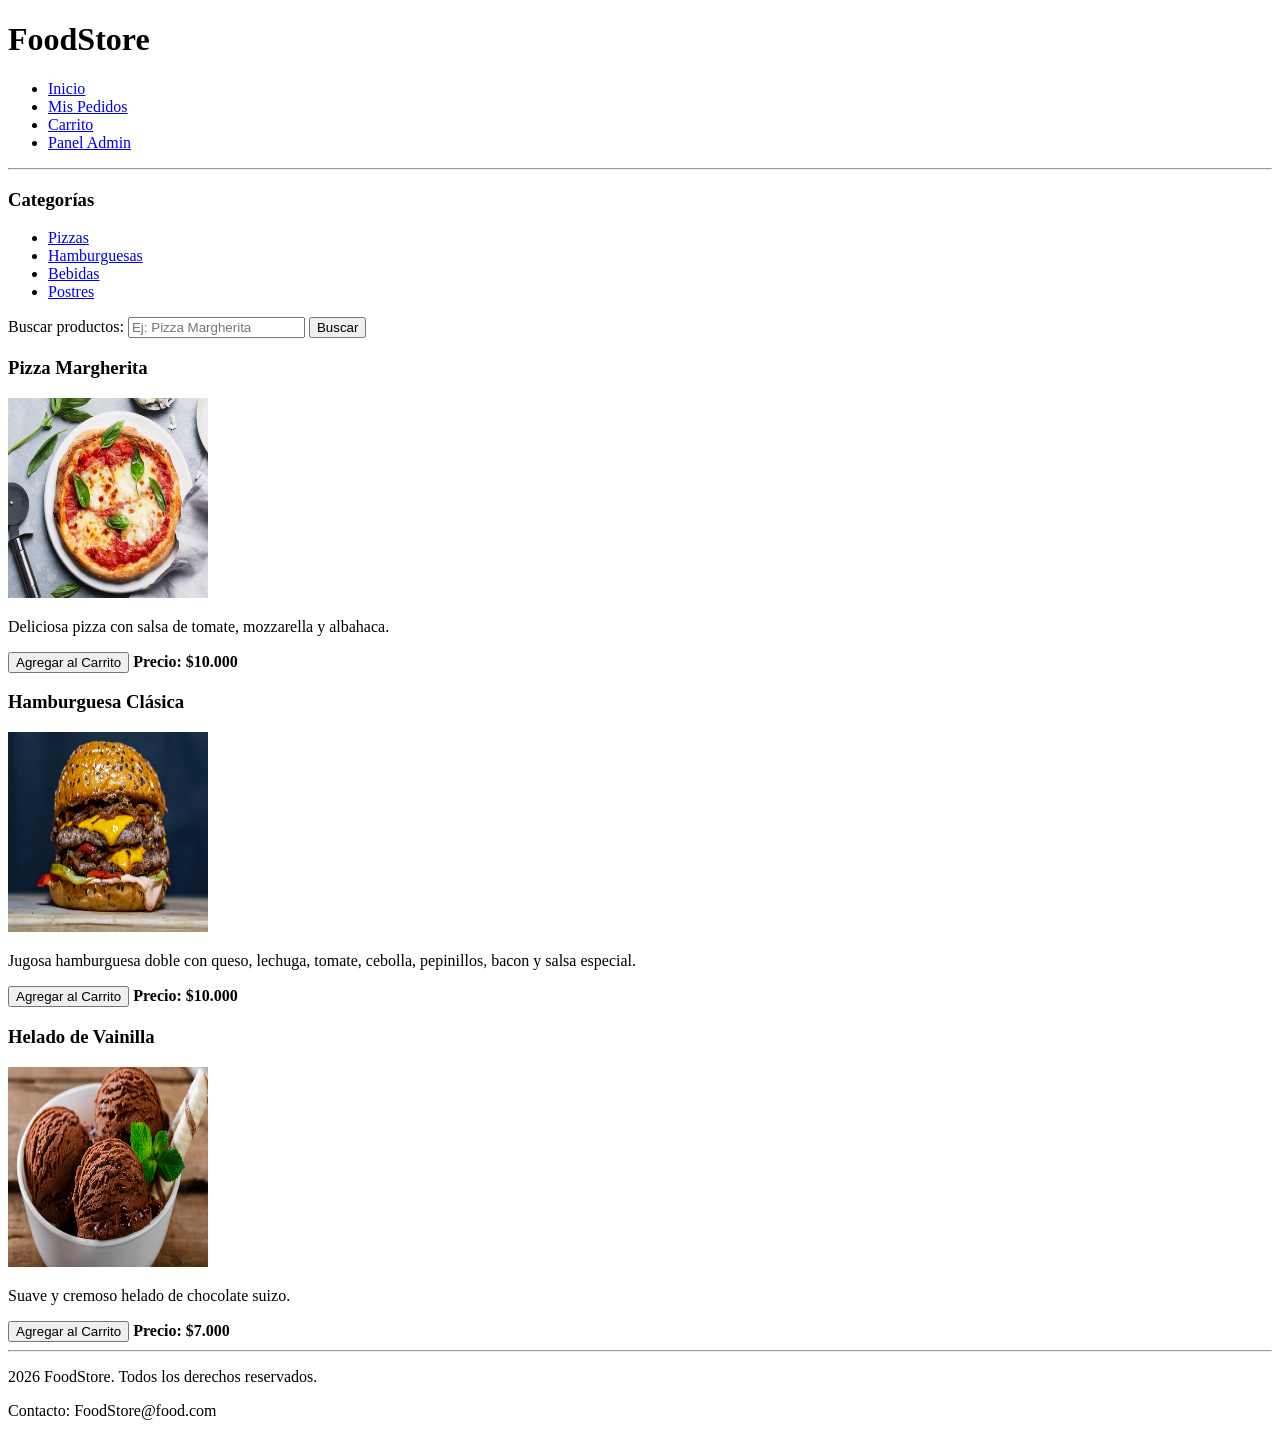
==== Html/index.html @ 49b873a1 "HTML Primera entrega" ====
<!DOCTYPE html>
<html lang="en">
<head>
    <meta charset="UTF-8">
    <meta name="viewport" content="width=device-width, initial-scale=1.0">
    <title>Document</title>
</head>
<body>
<header>
    <h1>FoodStore</h1>
    <nav>
    <ul>
        <li><a href="#">Inicio</a></li>
        <li><a href="#">Mis Pedidos</a></li>
        <li><a href="#">Carrito</a></li>
        <li><a href="admin.html" target="_blank">Panel Admin</a></li>
    </ul>
</nav>
</header>

<hr>

<aside>
    <h3>Categorías</h3>
    <ul>
        <li><a href="#Pizza">Pizzas</a></li>
        <li><a href="#Hamburguesa">Hamburguesas</a></li>
        <li><a href="#">Bebidas</a></li>
        <li><a href="#">Postres</a></li>
    </ul>
</aside>

<main>
    <form action="/search" method="POST">
        <label for="query">Buscar productos:</label>
        <input type="text" name="query" placeholder="Ej: Pizza Margherita">
        <button type="submit">Buscar</button>
    </form>

<section> 

    <article id="Pizza">
         <h3>Pizza Margherita</h3>
            <img src="img/pizza.avif" alt="Pizza Margherita" width="200px" height="200px">
            <p>Deliciosa pizza con salsa de tomate, mozzarella y albahaca.</p>
            <button>Agregar al Carrito</button>
            <strong>Precio: $10.000</strong>
    </article>

    <article id="Hamburguesa">
         <h3>Hamburguesa Clásica</h3>
            <img src="img/smash-burger-que-es.jpg" alt="Hamburguesa Completa" width="200px" height="200px">
            <p>Jugosa hamburguesa doble con queso, lechuga, tomate, cebolla, pepinillos, bacon y salsa especial.</p>
            <button>Agregar al Carrito</button>
            <strong>Precio: $10.000</strong>
    </article>    

    <article id="Postres">
         <h3>Helado de Vainilla</h3>
            <img src="img/helado_de_chocolate.jpg" alt="Helado de chocolate" width="200px" height="200px">
            <p>Suave y cremoso helado de chocolate suizo.</p>
            <button>Agregar al Carrito</button>
            <strong>Precio: $7.000</strong>
    </article>

</section>     

</main>
<hr>
<footer>    
    <p>2026 FoodStore. Todos los derechos reservados.</p>
    <p>Contacto: FoodStore@food.com </p>
</footer>  
</body>      
</html>
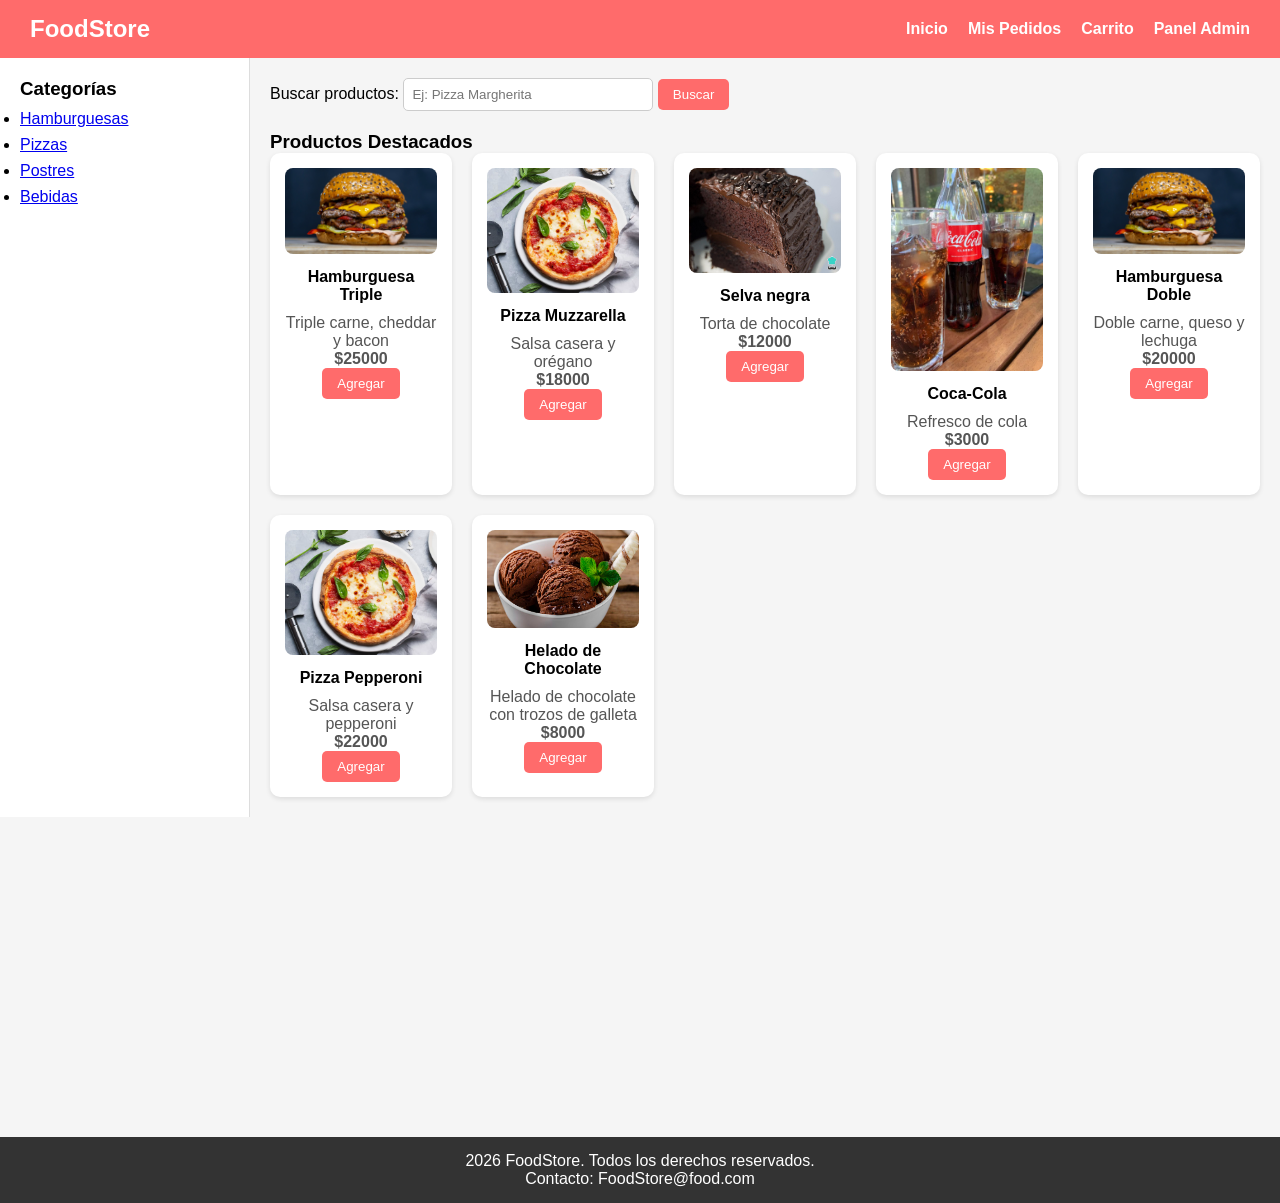
==== commit 5058f799: "Trabajo Integrador 3 Se creo un archivo js para darle funcionalidad al sitio y css para darles estil" ====
--- a/Html/index.html
+++ b/Html/index.html
@@ -3,7 +3,8 @@
 <head>
     <meta charset="UTF-8">
     <meta name="viewport" content="width=device-width, initial-scale=1.0">
-    <title>Document</title>
+    <title>FoodStore</title>
+    <link rel="stylesheet" href="css/styles.css">
 </head>
 <body>
 <header>
@@ -18,58 +19,36 @@
 </nav>
 </header>
 
-<hr>
+
 
 <aside>
     <h3>Categorías</h3>
-    <ul>
-        <li><a href="#Pizza">Pizzas</a></li>
-        <li><a href="#Hamburguesa">Hamburguesas</a></li>
-        <li><a href="#">Bebidas</a></li>
-        <li><a href="#">Postres</a></li>
+    <ul id="lista-categorias">
+        
     </ul>
 </aside>
 
 <main>
     <form action="/search" method="POST">
         <label for="query">Buscar productos:</label>
-        <input type="text" name="query" placeholder="Ej: Pizza Margherita">
+        <input type="text" id="query" name="query" placeholder="Ej: Pizza Margherita">
         <button type="submit">Buscar</button>
     </form>
 
-<section> 
+<h3>Productos Destacados</h3>
+<section id="productos"> 
 
-    <article id="Pizza">
-         <h3>Pizza Margherita</h3>
-            <img src="img/pizza.avif" alt="Pizza Margherita" width="200px" height="200px">
-            <p>Deliciosa pizza con salsa de tomate, mozzarella y albahaca.</p>
-            <button>Agregar al Carrito</button>
-            <strong>Precio: $10.000</strong>
-    </article>
-
-    <article id="Hamburguesa">
-         <h3>Hamburguesa Clásica</h3>
-            <img src="img/smash-burger-que-es.jpg" alt="Hamburguesa Completa" width="200px" height="200px">
-            <p>Jugosa hamburguesa doble con queso, lechuga, tomate, cebolla, pepinillos, bacon y salsa especial.</p>
-            <button>Agregar al Carrito</button>
-            <strong>Precio: $10.000</strong>
-    </article>    
-
-    <article id="Postres">
-         <h3>Helado de Vainilla</h3>
-            <img src="img/helado_de_chocolate.jpg" alt="Helado de chocolate" width="200px" height="200px">
-            <p>Suave y cremoso helado de chocolate suizo.</p>
-            <button>Agregar al Carrito</button>
-            <strong>Precio: $7.000</strong>
-    </article>
+  
+   
 
 </section>     
 
 </main>
-<hr>
+
 <footer>    
     <p>2026 FoodStore. Todos los derechos reservados.</p>
     <p>Contacto: FoodStore@food.com </p>
 </footer>  
 </body>      
+<script type="module" src="./js/main.js"></script>
 </html>
--- a/Html/css/styles.css
+++ b/Html/css/styles.css
@@ -0,0 +1,138 @@
+* {
+    margin: 0;
+    padding: 0;
+    box-sizing: border-box;
+    font-family: Arial, sans-serif;
+}
+
+/* general */
+body {
+    display: grid;
+    grid-template-areas: 
+        "header header"
+        "aside main"
+        "footer footer";
+    grid-template-columns: 250px 1fr;
+    background-color: #f5f5f5;
+}
+
+/* header y nav */
+header {
+    grid-area: header;
+    background-color: #ff6b6b;
+    color: white;
+    padding: 15px 30px;
+    display: flex;
+    justify-content: space-between;
+    align-items: center;
+}
+
+header h1 {
+    font-size: 24px;
+}
+
+nav ul {
+    display: flex;
+    list-style: none;
+    gap: 20px;
+}
+
+nav a {
+    color: white;
+    text-decoration: none;
+    font-weight: bold;
+}
+
+nav a:hover {
+    text-decoration: underline;
+}
+
+/* aside */
+aside {
+    grid-area: aside;
+    background-color: #ffffff;
+    padding: 20px;
+    border-right: 1px solid #ddd;
+}
+
+aside h3 {
+    margin-bottom: 10px;
+}
+
+aside ul li {
+    margin-bottom: 8px;
+    cursor: pointer;
+}
+
+aside ul li:hover {
+    color: #ff6b6b;
+}
+
+/* main */
+main {
+    grid-area: main;
+    padding: 20px;
+}
+
+/* boton bsqueda */
+form {
+    margin-bottom: 20px;
+}
+
+input[type="text"] {
+    padding: 8px;
+    width: 250px;
+    border: 1px solid #ccc;
+    border-radius: 5px;
+}
+
+button {
+    padding: 8px 15px;
+    background-color: #ff6b6b;
+    border: none;
+    color: white;
+    border-radius: 5px;
+    cursor: pointer;
+}
+
+button:hover {
+    background-color: #e85a5a;
+}
+
+/* productos */
+#productos {
+    display: grid;
+    grid-template-columns: repeat(auto-fill, minmax(180px, 1fr));
+    gap: 20px;
+}
+
+.producto {
+    background-color: white;
+    padding: 15px;
+    border-radius: 10px;
+    box-shadow: 0 2px 5px rgba(0,0,0,0.1);
+    text-align: center;
+}
+
+.producto img {
+    max-width: 100%;
+    border-radius: 8px;
+}
+
+.producto h4 {
+    margin: 10px 0;
+}
+
+.producto p {
+    color: #555;
+}
+
+/* footer */
+footer {
+    grid-area: footer;
+    background-color: #333;
+    color: white;
+    text-align: center;
+    padding: 15px;
+    margin-top: 20rem;
+}
